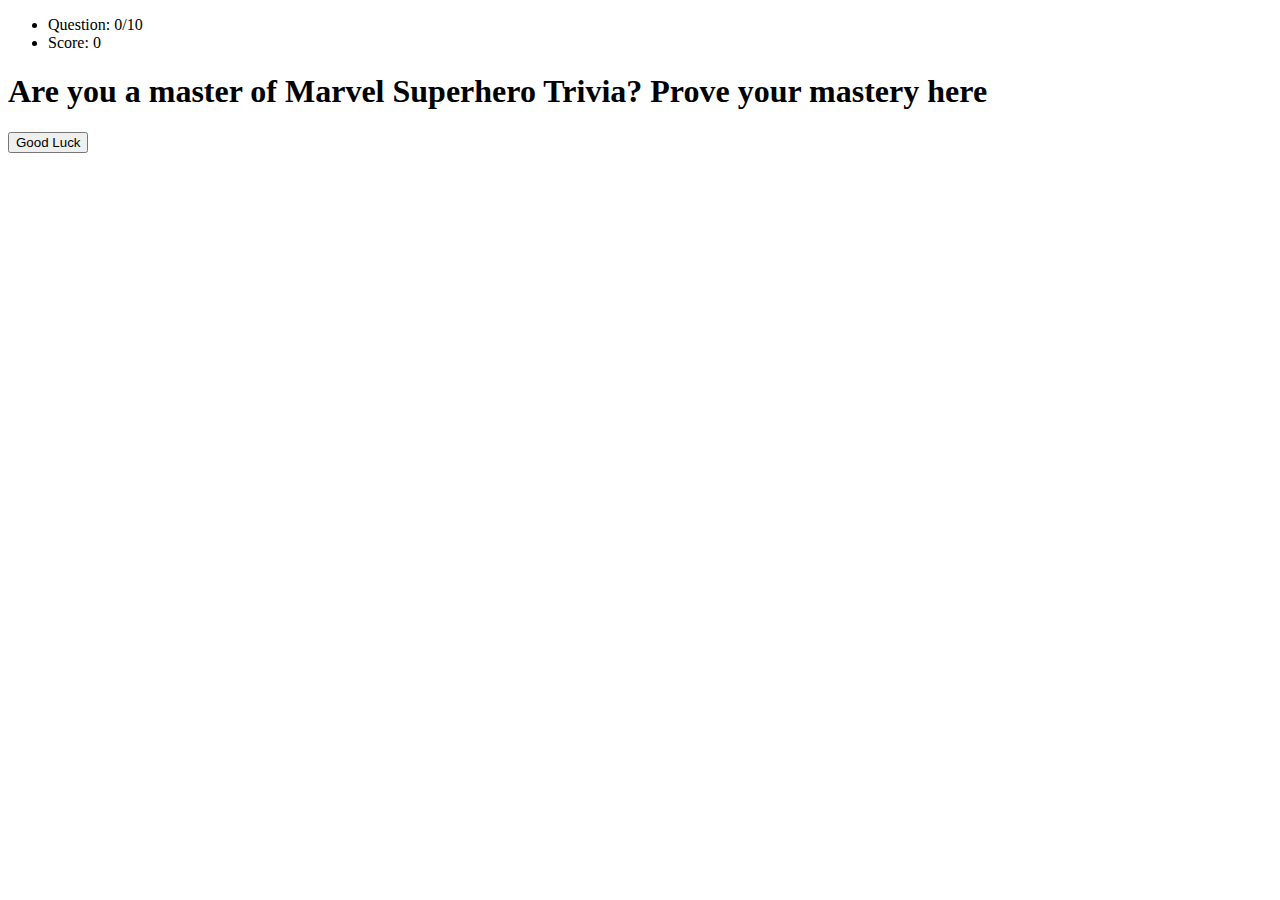
==== index.html @ 1f38c1b0 "initial commit" ====
<!DOCTYPE html>
<html lang="en">
  <head>
    <meta charset="utf-8">
    <meta name="viewport" content="width=device-width">
    <title>Marvel Superhero Quizz App</title>
    <meta name="description" conten="Test your Marvel Superhero knowledge">
    <link href="style.css" rel="stylesheet" type="text/css" />
    <link href="https://fonts.googleapis.com/css?family=Anton&display=swap" rel="stylesheet">
  </head>
  <body>
    <header role="banner">
    <div class="score-questions">
      <ul>
        <li>Question: <span class="questionNumber">0</span>/10</li>
        <li>Score: <span class="scoreTally">0</span></li>
      </ul>
    </div>
    </header>
    <main role="main">
    <div class="startQuizz">
      <h1>Are you a master of Marvel Superhero Trivia? Prove your mastery here</h1>
      <button type="button" class="startButton">Good Luck</button>
    </div>
    <div class="questionForm"></div>
    </main>
  </body>
</html>
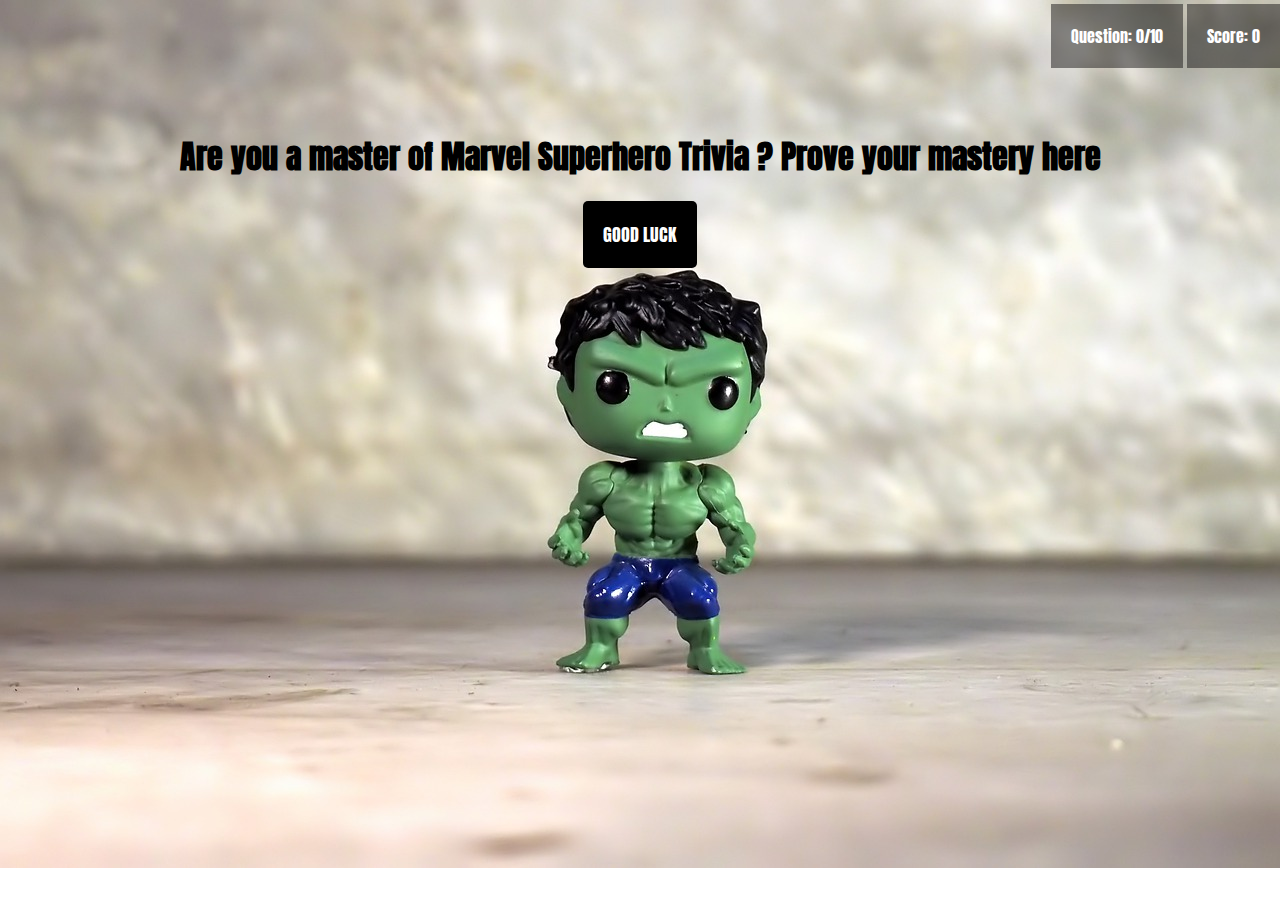
==== commit 9825c481: "remove folder" ====
--- a/index.html
+++ b/index.html
@@ -5,7 +5,7 @@
     <meta name="viewport" content="width=device-width">
     <title>Marvel Superhero Quizz App</title>
     <meta name="description" conten="Test your Marvel Superhero knowledge">
-    <link href="style.css" rel="stylesheet" type="text/css" />
+    <link href="index.css" rel="stylesheet" type="text/css" />
     <link href="https://fonts.googleapis.com/css?family=Anton&display=swap" rel="stylesheet">
   </head>
   <body>
@@ -19,8 +19,8 @@
     </header>
     <main role="main">
     <div class="startQuizz">
-      <h1>Are you a master of Marvel Superhero Trivia? Prove your mastery here</h1>
-      <button type="button" class="startButton">Good Luck</button>
+      <h1>Are you a master of Marvel Superhero Trivia ? Prove your mastery here</h1>
+      <button class="btn-good-luck" onclick="location.href='questionPage.html'">Good Luck</button>
     </div>
     <div class="questionForm"></div>
     </main>
--- a/index.css
+++ b/index.css
@@ -0,0 +1,177 @@
+* {
+    margin: 0;
+    padding: 0;
+    box-sizing: border-box;
+  }
+  
+  body {
+    font-family: 'Anton', sans-serif;
+    background-color: white;
+    background: url(images/avenger-hulk-hero-4340712_1280.jpg);
+    background-size: cover;
+    background-repeat: no-repeat;
+  
+  
+  }
+  
+  ul li {
+    display: inline;
+    padding: 20px;
+    background-color: rgba(23, 21, 22,.5);
+  }
+  .score-questions {
+    text-align: right;
+    display: inline;
+    list-style: none;
+    margin: 50px;
+    padding: 50px;
+    color: white;
+  }
+  h1 {
+    text-align: center;
+    margin-top: 60px;
+    color: black;
+  }
+  h2 {
+    text-align: center;
+  }
+  
+  form {
+    padding: 20px;
+    height: 500px;
+    /* width: 250px; */
+  }
+  
+  label {
+    display: block;
+  }
+  
+  button {
+      display: flex;
+      padding: 20px;
+      border: none;
+      background-color:black;
+      color: #ffffff;
+      font-size: 18px;
+      font-family: Anton;
+      text-transform: uppercase;
+      border-radius: 5px;
+      cursor: pointer;
+      transition: all 0.3s ease;
+      margin-top: 40px;
+  
+    
+  }
+  .zeroButton {
+    padding: 20px;
+      border: none;
+      background-color: lightgreen;
+      color: #363946;
+      font-size: 18px;
+      text-transform: uppercase;
+      border-radius: 10px;
+      cursor: pointer;
+      transition: all 0.3s ease;
+      margin-top: 10px;
+      width: 100%;
+      text-align: left;
+    
+  }
+  
+  main div {
+      margin: 0 auto;
+  }
+  label:nth-child(1) {
+      background-color: rgba(104, 175, 56, 0.842)
+  }
+  label:nth-child(2) {
+      background-color: rgb(230, 20, 100)
+  }
+  label:nth-child(3) {
+      background-color: #3894AF
+  }
+  label:nth-child(4) {
+      background-color: #38A9AF
+  }
+  label {
+      padding: 20px;
+      margin-bottom: 10px;
+      display: flex;
+      color: black;
+      text-transform: uppercase;
+      cursor: pointer;
+      transition: all 0.3s ease-out;
+      line-height: 22px;
+    
+    
+  }
+  label:hover, label:focus {
+      background-color: white;
+  }
+  fieldset {
+      border: none;
+  }
+  .questionResponseForm {
+    display: none;
+    width: 50%;
+  }
+  input {
+      -webkit-appearance: none;
+      -moz-appearance: none;
+      appearance: none;
+      border-radius: 30%;
+      width: 16px;
+      height: 15px;
+      border: 2px solid black;
+      transition: 0.2s all linear;
+      outline: none;
+      margin-right: 5px;
+      position: relative;
+      top: 2px;
+  }
+  input:checked {
+      border: 8px solid white;
+      
+  }
+  
+  input[type=radio] {
+      flex: 0 0 auto;
+      margin-right: 10px;
+  }
+  @media screen and (max-width: 1190px) {
+      .questionResponseForm,
+      .quizStart {
+          width: 80%;
+          margin-bottom: 100px
+      }
+  }
+  .btn-good-luck{
+      display: block;
+      margin: 20px auto;
+  }
+  .submitButton,.nextButton,.restartButton{
+    width: 100%;
+    padding-left: 46%;
+  }
+
+  .correctFeedback{
+    text-align: center;
+    background-color: rgba(122, 213, 79,.5);
+    color: white;
+    font-size: 27px;
+    font-family: sans-serif;
+    padding: 25px;
+    border: 1px solid black;
+  }
+  .incorrectFeedback{
+    text-align: center;
+    background-color: rgba(227, 41, 41,.5);
+    color: white;
+    font-size: 27px;
+    font-family: sans-serif;
+    padding: 25px;
+    border: 1px solid black;
+  }
+  .icon img{
+      width: 50px;
+  }